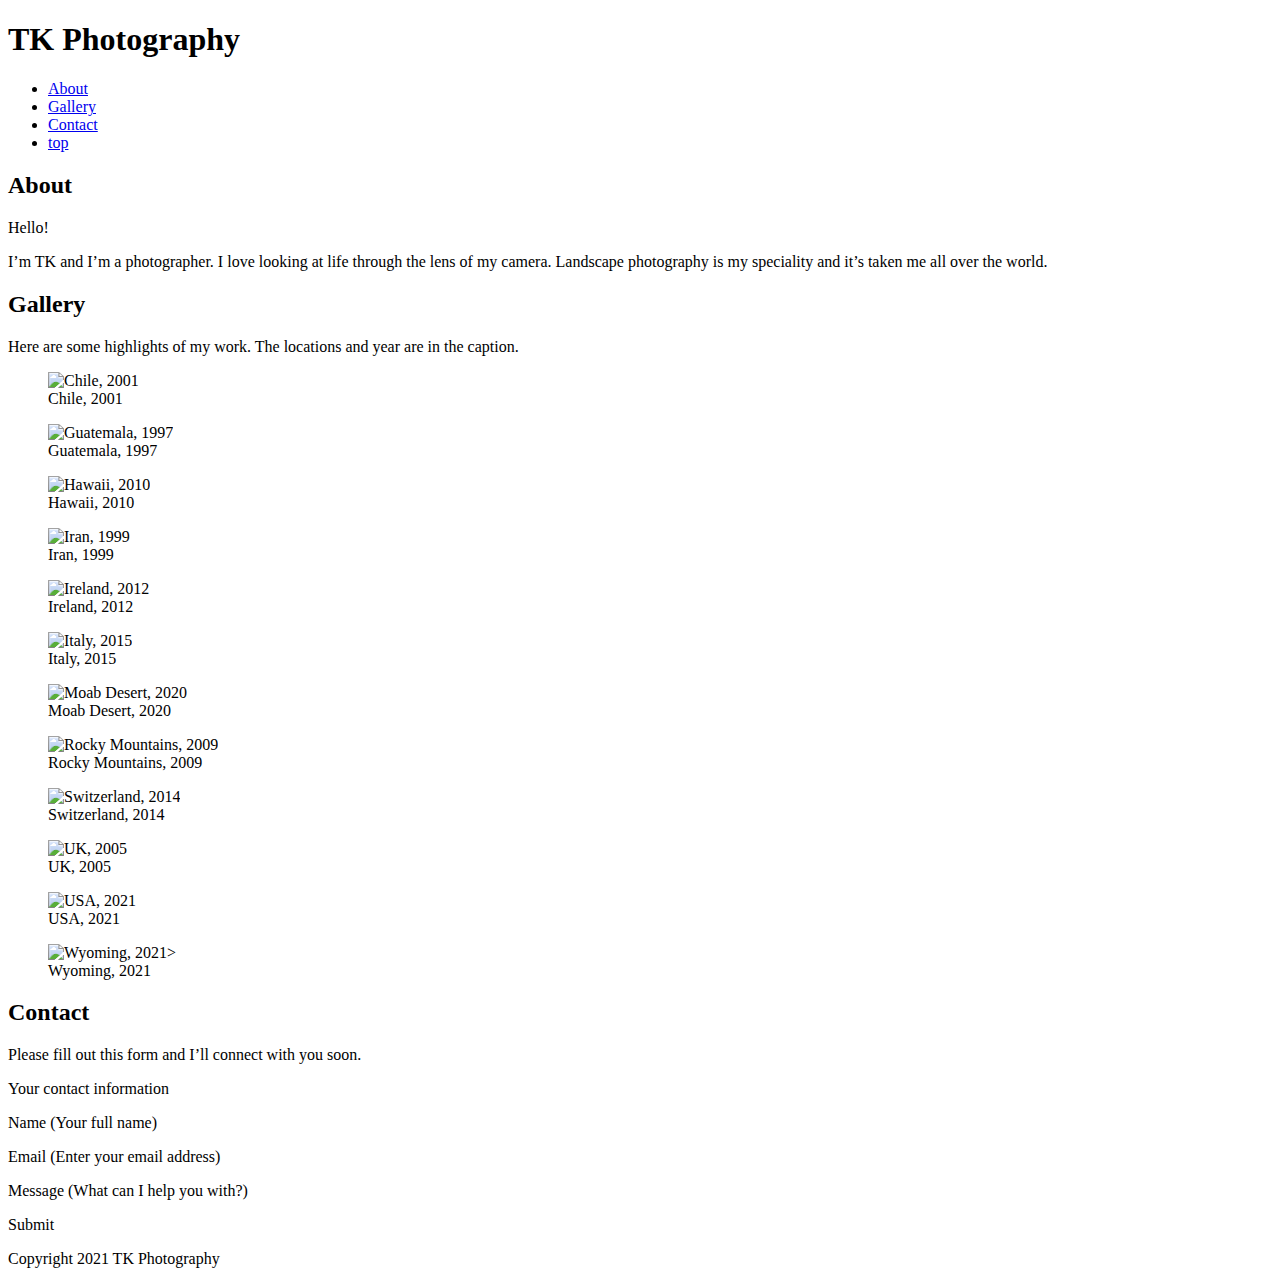
==== index.html @ 3c22c1f8 "moved" ====
<!DOCTYPE html>
<html lang="en">
<head>
    <meta charset="UTF-8">
    <meta http-equiv="X-UA-Compatible" content="IE=edge">
    <meta name="viewport" content="width=device-width, initial-scale=1.0">
    <title>Photogallery</title>
</head>
<body>
    <header>
       
    <h1>TK Photography</h1>
    <nav>
  <ul>
  <li> <a href ="#about">About</a></li> 
  <li> <a href ="#gallery">Gallery</a></li>
  <li> <a href ="#contact">Contact</a></li>
  <li> <a href ="#top"> top</a></li>
</ul>
</nav>
</header>
<main>
<Section id="about">
    <h2 >About</h2>
    <p>Hello! </p>
<p> I’m TK and I’m a photographer. I love looking at life through the lens of my camera. Landscape photography is my speciality and it’s taken me all over the world. </p>
</Section>
<section id= "gallery">
    <h2 >Gallery</h2>
   <p>Here are some highlights of my work. The locations and year are in the caption. </p>
<figure>
   <img src= Chile.png alt="Chile, 2001">
   <figcaption>Chile, 2001</figcaption>
</figure>
<figure>
   <img src=  Guatemala.png  alt= "Guatemala, 1997">
   <figcaption>Guatemala, 1997</figcaption>
</figure>
<figure>
    <img src= Hawaii.png alt = "Hawaii, 2010">
    <figcaption>Hawaii, 2010</figcaption>
</figure>
<figure>
    <img src= Iran.png alt ="Iran, 1999">
    <figcaption>Iran, 1999</figcaption>
</figure>
<figure> 
    <img src=  Ireland.png alt="Ireland, 2012">
    <figcaption>Ireland, 2012</figcaption>
</figure>
<figure>
    <img src=  Italy.png
    alt ="Italy, 2015">
    <figcaption>Italy, 2015</figcaption>
</figure>
<figure>
    <img src= Moab-Desert.png
    alt =" Moab Desert, 2020">
    <figcaption>Moab Desert, 2020</figcaption>
</figure>
<figure>
    <img src= Rocky-Mountains.png
    alt ="Rocky Mountains, 2009">
    <figcaption>Rocky Mountains, 2009</figcaption>
</figure>
    <figure>
    <img src=  Switzerland.png alt="Switzerland, 2014">
  <figcaption> Switzerland, 2014 </figcaption>
</figure>
<figure>
    <img src=  UK.png alt ="UK, 2005">
    <figcaption>  UK, 2005 </figcaption> 
</figure>
<figure>
    <img src= USA.png alt ="USA, 2021">
    <figcaption> USA, 2021 </figcaption> 
</figure>
<figure>
    <img src= Wyoming.png alt =" Wyoming, 2021">>
    <figcaption> Wyoming, 2021 </figcaption> 
</figure>
</section>
<section id= "contact">
<h2 >Contact</h2>
   <p> Please fill out this form and I’ll connect with you soon.</p>
    
    <p>Your contact information</p>
<p>  Name (Your full name)</p>
<p>  Email (Enter your email address)</p>
<p>  Message (What can I help you with?)</p>
<p>Submit</p>
</section>
    
</main>
</body>
<footer>Copyright 2021 TK Photography</footer>
</html>
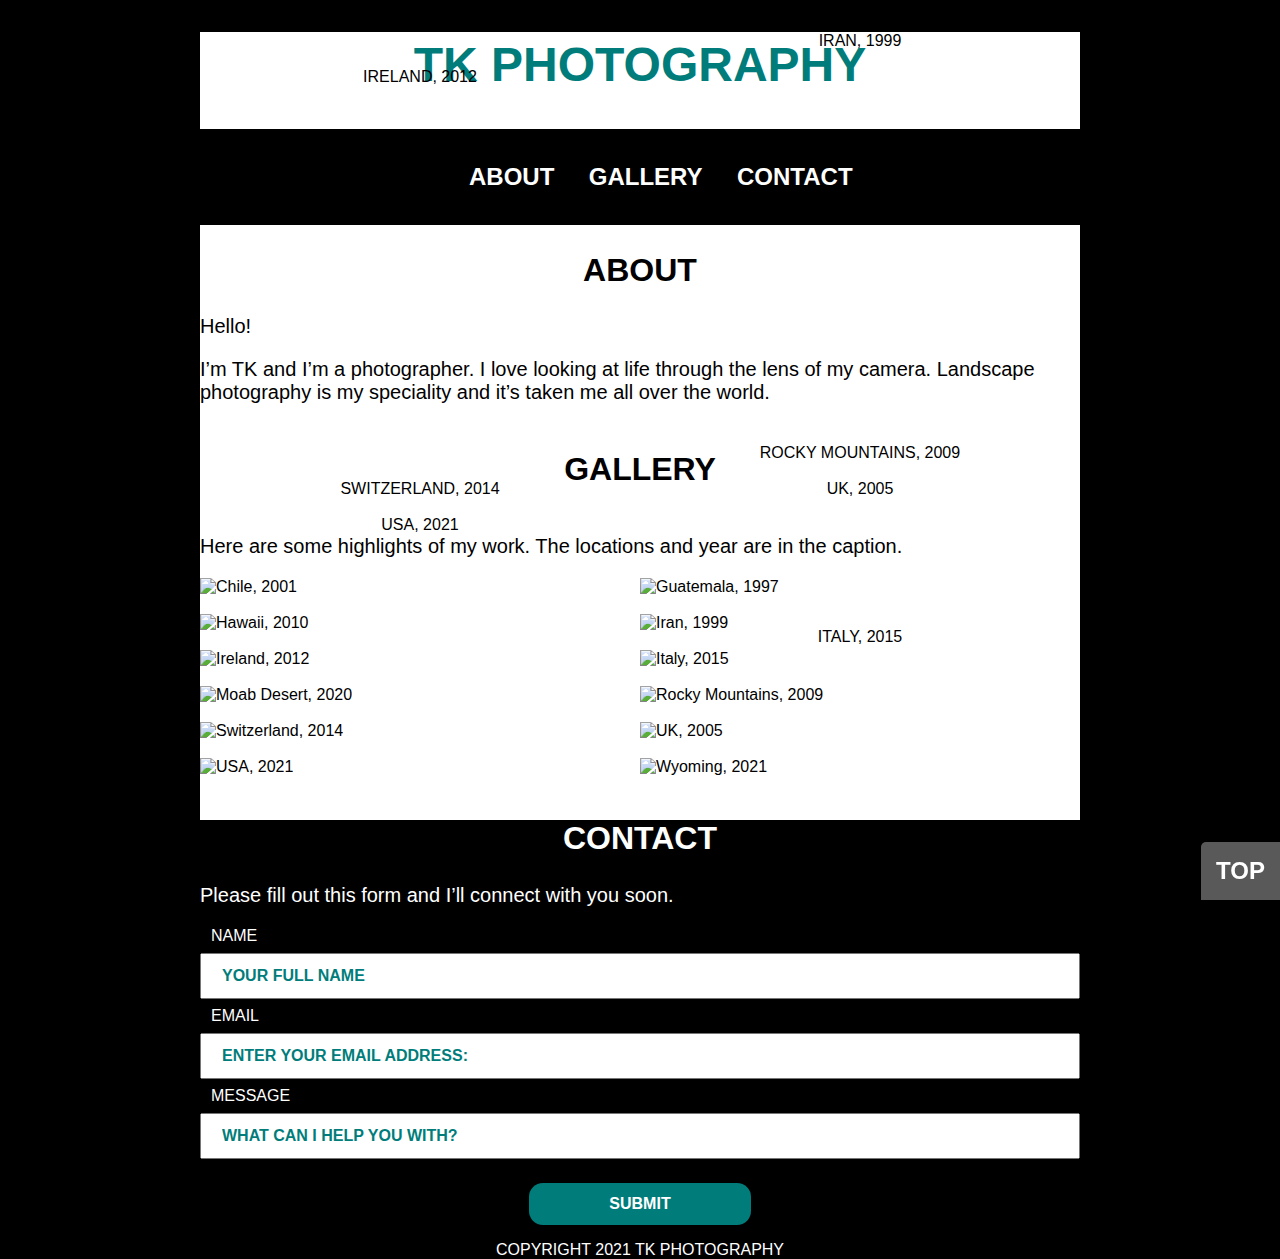
==== commit c93be382: "pusshed out" ====
--- a/index.html
+++ b/index.html
@@ -4,6 +4,7 @@
     <meta charset="UTF-8">
     <meta http-equiv="X-UA-Compatible" content="IE=edge">
     <meta name="viewport" content="width=device-width, initial-scale=1.0">
+    <link rel="stylesheet" href="style.css">
     <title>Photogallery</title>
 </head>
 <body>
@@ -25,73 +26,84 @@
     <p>Hello! </p>
 <p> I’m TK and I’m a photographer. I love looking at life through the lens of my camera. Landscape photography is my speciality and it’s taken me all over the world. </p>
 </Section>
-<section id= "gallery">
+<section class= "gallery">
     <h2 >Gallery</h2>
    <p>Here are some highlights of my work. The locations and year are in the caption. </p>
+   
 <figure>
    <img src= Chile.png alt="Chile, 2001">
-   <figcaption>Chile, 2001</figcaption>
+   <figcaption class= "bottom-white">Chile, 2001</figcaption>
 </figure>
 <figure>
    <img src=  Guatemala.png  alt= "Guatemala, 1997">
-   <figcaption>Guatemala, 1997</figcaption>
+   <figcaption class="white">Guatemala, 1997</figcaption>
 </figure>
 <figure>
     <img src= Hawaii.png alt = "Hawaii, 2010">
-    <figcaption>Hawaii, 2010</figcaption>
+    <figcaption class= "bottom-white">Hawaii, 2010</figcaption>
 </figure>
 <figure>
     <img src= Iran.png alt ="Iran, 1999">
-    <figcaption>Iran, 1999</figcaption>
+    <figcaption class= "top-2">Iran, 1999</figcaption>
 </figure>
 <figure> 
     <img src=  Ireland.png alt="Ireland, 2012">
-    <figcaption>Ireland, 2012</figcaption>
+    <figcaption class="top-2">Ireland, 2012</figcaption>
 </figure>
 <figure>
     <img src=  Italy.png
     alt ="Italy, 2015">
-    <figcaption>Italy, 2015</figcaption>
+    <figcaption class="bottom">Italy, 2015</figcaption>
 </figure>
 <figure>
     <img src= Moab-Desert.png
     alt =" Moab Desert, 2020">
-    <figcaption>Moab Desert, 2020</figcaption>
+    <figcaption class= "bottom-white">Moab Desert, 2020</figcaption>
 </figure>
 <figure>
     <img src= Rocky-Mountains.png
     alt ="Rocky Mountains, 2009">
-    <figcaption>Rocky Mountains, 2009</figcaption>
+    <figcaption class="top">Rocky Mountains, 2009</figcaption>
 </figure>
     <figure>
     <img src=  Switzerland.png alt="Switzerland, 2014">
-  <figcaption> Switzerland, 2014 </figcaption>
+  <figcaption class ="top"> Switzerland, 2014 </figcaption>
 </figure>
 <figure>
     <img src=  UK.png alt ="UK, 2005">
-    <figcaption>  UK, 2005 </figcaption> 
+    <figcaption class="top">  UK, 2005 </figcaption> 
 </figure>
 <figure>
     <img src= USA.png alt ="USA, 2021">
-    <figcaption> USA, 2021 </figcaption> 
+    <figcaption class="top"> USA, 2021 </figcaption> 
 </figure>
 <figure>
-    <img src= Wyoming.png alt =" Wyoming, 2021">>
-    <figcaption> Wyoming, 2021 </figcaption> 
+    <img src= Wyoming.png alt =" Wyoming, 2021">
+    <figcaption class= "white"> Wyoming, 2021 </figcaption> 
 </figure>
+
 </section>
 <section id= "contact">
 <h2 >Contact</h2>
    <p> Please fill out this form and I’ll connect with you soon.</p>
-    
-    <p>Your contact information</p>
-<p>  Name (Your full name)</p>
-<p>  Email (Enter your email address)</p>
-<p>  Message (What can I help you with?)</p>
-<p>Submit</p>
+
+    <form action="" method="get" class="form-contact">
+<label for="name"> Name </label>
+<input type="text" name="name" id="name" placeholder="Your full name" required/>
+
+<label for="email">Email </label>
+        <input type="email" name="email" id="email" placeholder="Enter your email address:" required /> 
+<label for="Message">Message </label>    
+    <input type="Message" name="Message" id="Message" placeholder="What can I help you with?" required /> 
+<div>
+    <input type="submit" value="Submit">
+</div>
+</form>
 </section>
-    
+
 </main>
 </body>
-<footer>Copyright 2021 TK Photography</footer>
+<footer>
+    <small>Copyright 2021 TK Photography</small>
+    </footer>
 </html>--- a/style.css
+++ b/style.css
@@ -0,0 +1,190 @@
+p {
+    font-size: 1.25em;
+}
+figcaption, label, input, small {
+    font-size: 1em;
+}
+nav a {
+    font-size: 1.5em;
+}
+h2 {
+    text-align: center;
+    font-size: 2em;
+}
+
+body{
+    margin: 0 auto;
+    font-family: Arial, Helvetica, sans-serif;
+    background-color: #ffffff;
+    width: 485px;   
+}
+html{
+    
+    background-color: #000000;
+}
+header,h2{
+    text-transform:uppercase; 
+    text-align:center;
+}
+h1{
+    color: #007d7b;
+    background-color: #ffffff;
+    text-align:center;
+    padding: 5px;
+    font-size: 3em;
+}
+/*navigation*/
+  nav li {
+    display:inline-flex;
+
+  }
+  nav {
+    padding:3px;
+    background-color:#000000;
+  }
+  nav a { 
+    padding:15px;
+    text-decoration:none;
+    color: #ffffff;
+    font-weight:bold;
+    text-transform:uppercase;
+    text-align:center;
+}
+[href="#top"] {
+    position:fixed;
+    bottom:0px;
+    right:0px;
+    border-radius:5px 0 0px 0px;
+    background-color:rgba(255,255,255,.35);
+}
+/*images*/
+figcaption{
+    position:relative;
+    top: -270px ;
+    text-align:center;
+    text-transform: uppercase;
+    
+}
+.bottom-white{
+    color:#ffffff;
+    position: relative;
+    top: -40px;
+}
+.white{
+    color: #ffffff;
+}
+.top{
+    position:relative; 
+    top:-260px;
+}
+.top-2{
+    position: relative;
+    top: -600px ;
+}
+.bottom{
+    position: relative;
+    top:-40px;
+}
+/* contact part*/
+#contact{
+    background-color:#000000;
+    
+}
+#contact>h2,#contact>p{
+    color:#ffffff;
+}
+label{
+    color: #ffffff;
+
+}
+label{
+text-transform: uppercase;
+padding: 5px;
+margin: 6px;
+
+}
+input::placeholder{
+    color: #007d7b;
+    text-transform:uppercase;
+    font-weight:bold;
+}
+input[type=text] {
+    width: 100%;
+    padding: 12px 20px;
+    margin: 8px 0;
+    box-sizing: border-box;
+}
+input[type=email] {
+    width: 100%;
+    padding: 12px 20px;
+    margin: 8px 0;
+    box-sizing: border-box;
+}
+input[type=message]{
+    width: 100%;
+    padding: 12px 20px;
+    margin: 8px 0;
+    box-sizing: border-box;
+}
+ input[type=submit]{
+    background-color: #007d7b;
+    font-weight:bold;
+    text-transform:uppercase;
+    border: none;
+    color: white;
+    margin: 16px 2px;
+    cursor: pointer;
+   border-radius: 14px;
+   padding: 12px 80px; 
+
+}
+div{
+    text-align: center;
+}
+figure{
+    margin: auto 0;
+}
+   .gallery h2,.gallery p{
+        grid-column: 1/-1;
+        
+    }
+  
+/*Footer*/
+footer{
+    text-align: center;
+    color: #ffffff;
+    background-color:#000000 ;
+    text-transform: uppercase;
+}
+@media (min-width: 880px) {
+    .gallery{
+    display: grid;
+    grid-template-columns: 1fr 1fr; 
+   
+    }
+    body{
+    margin: 0 auto;
+    width: 880px;
+}
+    nav{
+    
+        width: 880px;
+    }
+
+
+
+}
+@media (min-width: 1300px) {
+    .gallery{
+        display: grid;
+        grid-template-columns: 1fr 1fr 1fr; 
+      
+        }
+        body{
+            margin: 0 auto;
+            width:1300px;
+        }
+       nav {
+            width: 1300px;
+        }
+}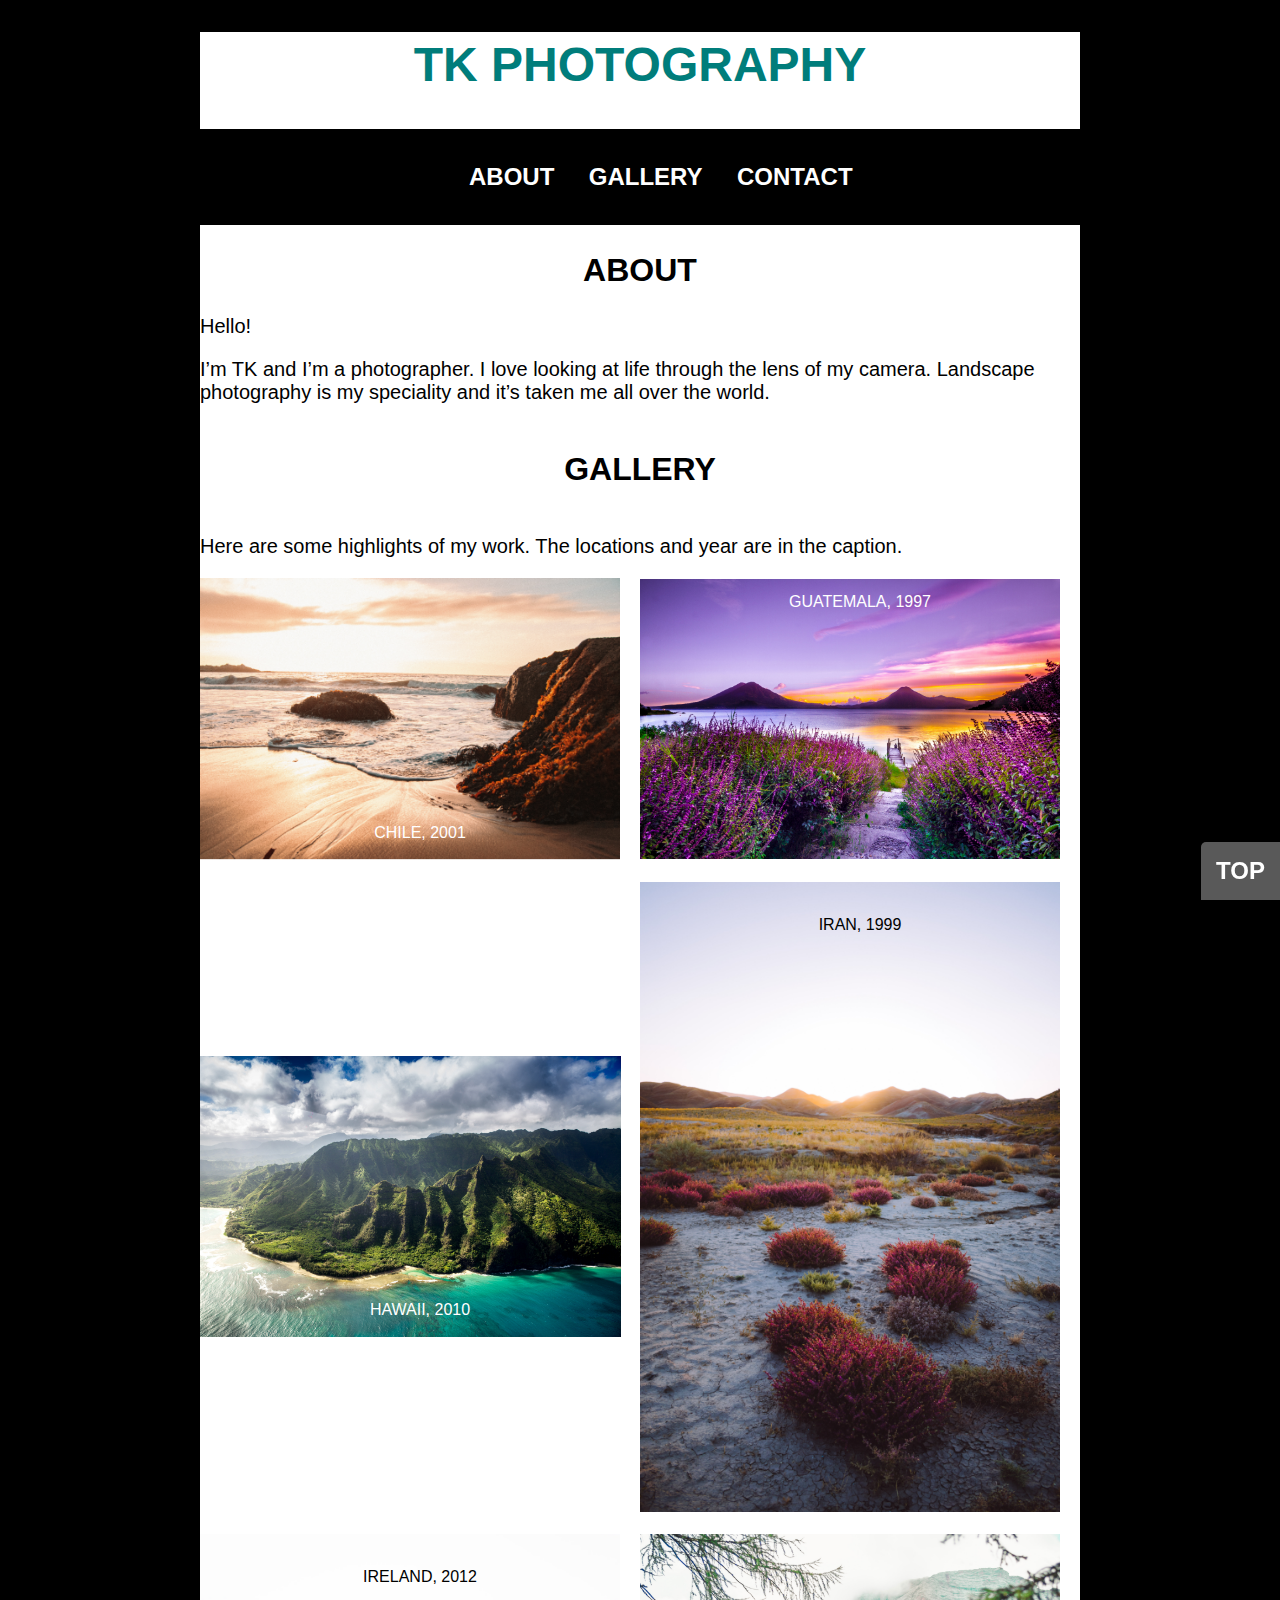
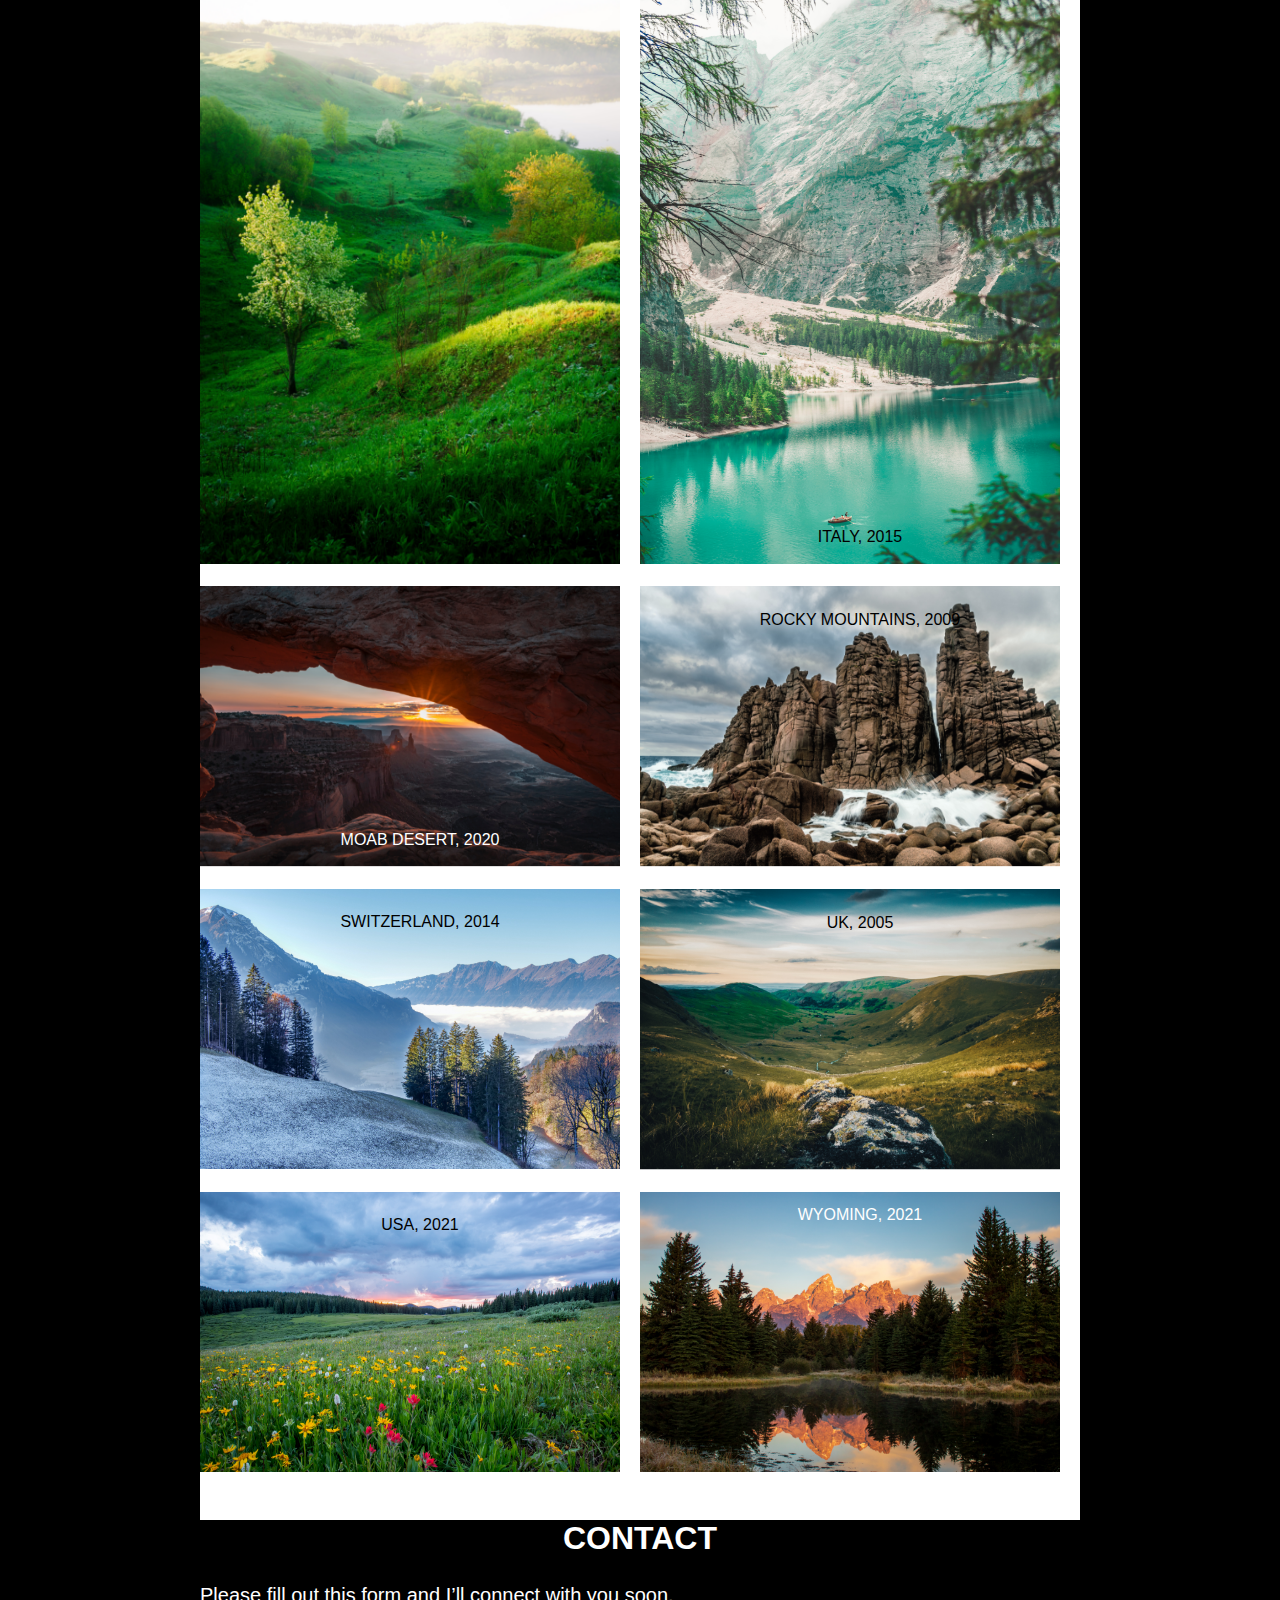
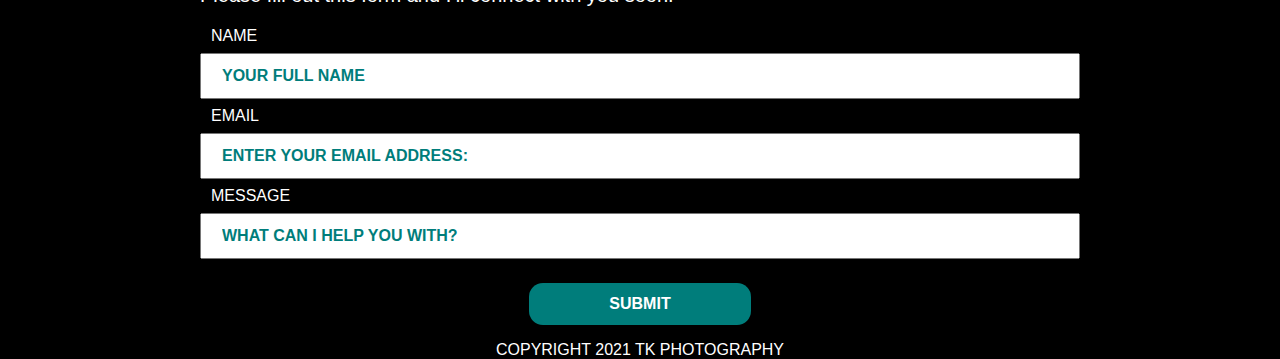
==== commit 46b1cad5: "fixed" ====
--- a/index.html
+++ b/index.html
@@ -31,54 +31,54 @@
    <p>Here are some highlights of my work. The locations and year are in the caption. </p>
    
 <figure>
-   <img src= Chile.png alt="Chile, 2001">
+   <img src= images/Chile.png alt="Chile, 2001">
    <figcaption class= "bottom-white">Chile, 2001</figcaption>
 </figure>
 <figure>
-   <img src=  Guatemala.png  alt= "Guatemala, 1997">
+   <img src=  images/Guatemala.png  alt= "Guatemala, 1997">
    <figcaption class="white">Guatemala, 1997</figcaption>
 </figure>
 <figure>
-    <img src= Hawaii.png alt = "Hawaii, 2010">
+    <img src= images/Hawaii.png alt = "Hawaii, 2010">
     <figcaption class= "bottom-white">Hawaii, 2010</figcaption>
 </figure>
 <figure>
-    <img src= Iran.png alt ="Iran, 1999">
+    <img src= images/Iran.png alt ="Iran, 1999">
     <figcaption class= "top-2">Iran, 1999</figcaption>
 </figure>
 <figure> 
-    <img src=  Ireland.png alt="Ireland, 2012">
+    <img src=  images/Ireland.png alt="Ireland, 2012">
     <figcaption class="top-2">Ireland, 2012</figcaption>
 </figure>
 <figure>
-    <img src=  Italy.png
+    <img src=  images/Italy.png
     alt ="Italy, 2015">
     <figcaption class="bottom">Italy, 2015</figcaption>
 </figure>
 <figure>
-    <img src= Moab-Desert.png
+    <img src= images/Moab-Desert.png
     alt =" Moab Desert, 2020">
     <figcaption class= "bottom-white">Moab Desert, 2020</figcaption>
 </figure>
 <figure>
-    <img src= Rocky-Mountains.png
+    <img src= images/Rocky-Mountains.png
     alt ="Rocky Mountains, 2009">
     <figcaption class="top">Rocky Mountains, 2009</figcaption>
 </figure>
     <figure>
-    <img src=  Switzerland.png alt="Switzerland, 2014">
+    <img src=  images/Switzerland.png alt="Switzerland, 2014">
   <figcaption class ="top"> Switzerland, 2014 </figcaption>
 </figure>
 <figure>
-    <img src=  UK.png alt ="UK, 2005">
+    <img src=  images/UK.png alt ="UK, 2005">
     <figcaption class="top">  UK, 2005 </figcaption> 
 </figure>
 <figure>
-    <img src= USA.png alt ="USA, 2021">
+    <img src= images/USA.png alt ="USA, 2021">
     <figcaption class="top"> USA, 2021 </figcaption> 
 </figure>
 <figure>
-    <img src= Wyoming.png alt =" Wyoming, 2021">
+    <img src= images/Wyoming.png alt =" Wyoming, 2021">
     <figcaption class= "white"> Wyoming, 2021 </figcaption> 
 </figure>
 
--- a/style.css
+++ b/style.css
@@ -32,6 +32,10 @@
     text-align:center;
     padding: 5px;
     font-size: 3em;
+}
+img{
+    margin: 0 auto;
+    text-align: center;
 }
 /*navigation*/
   nav li {
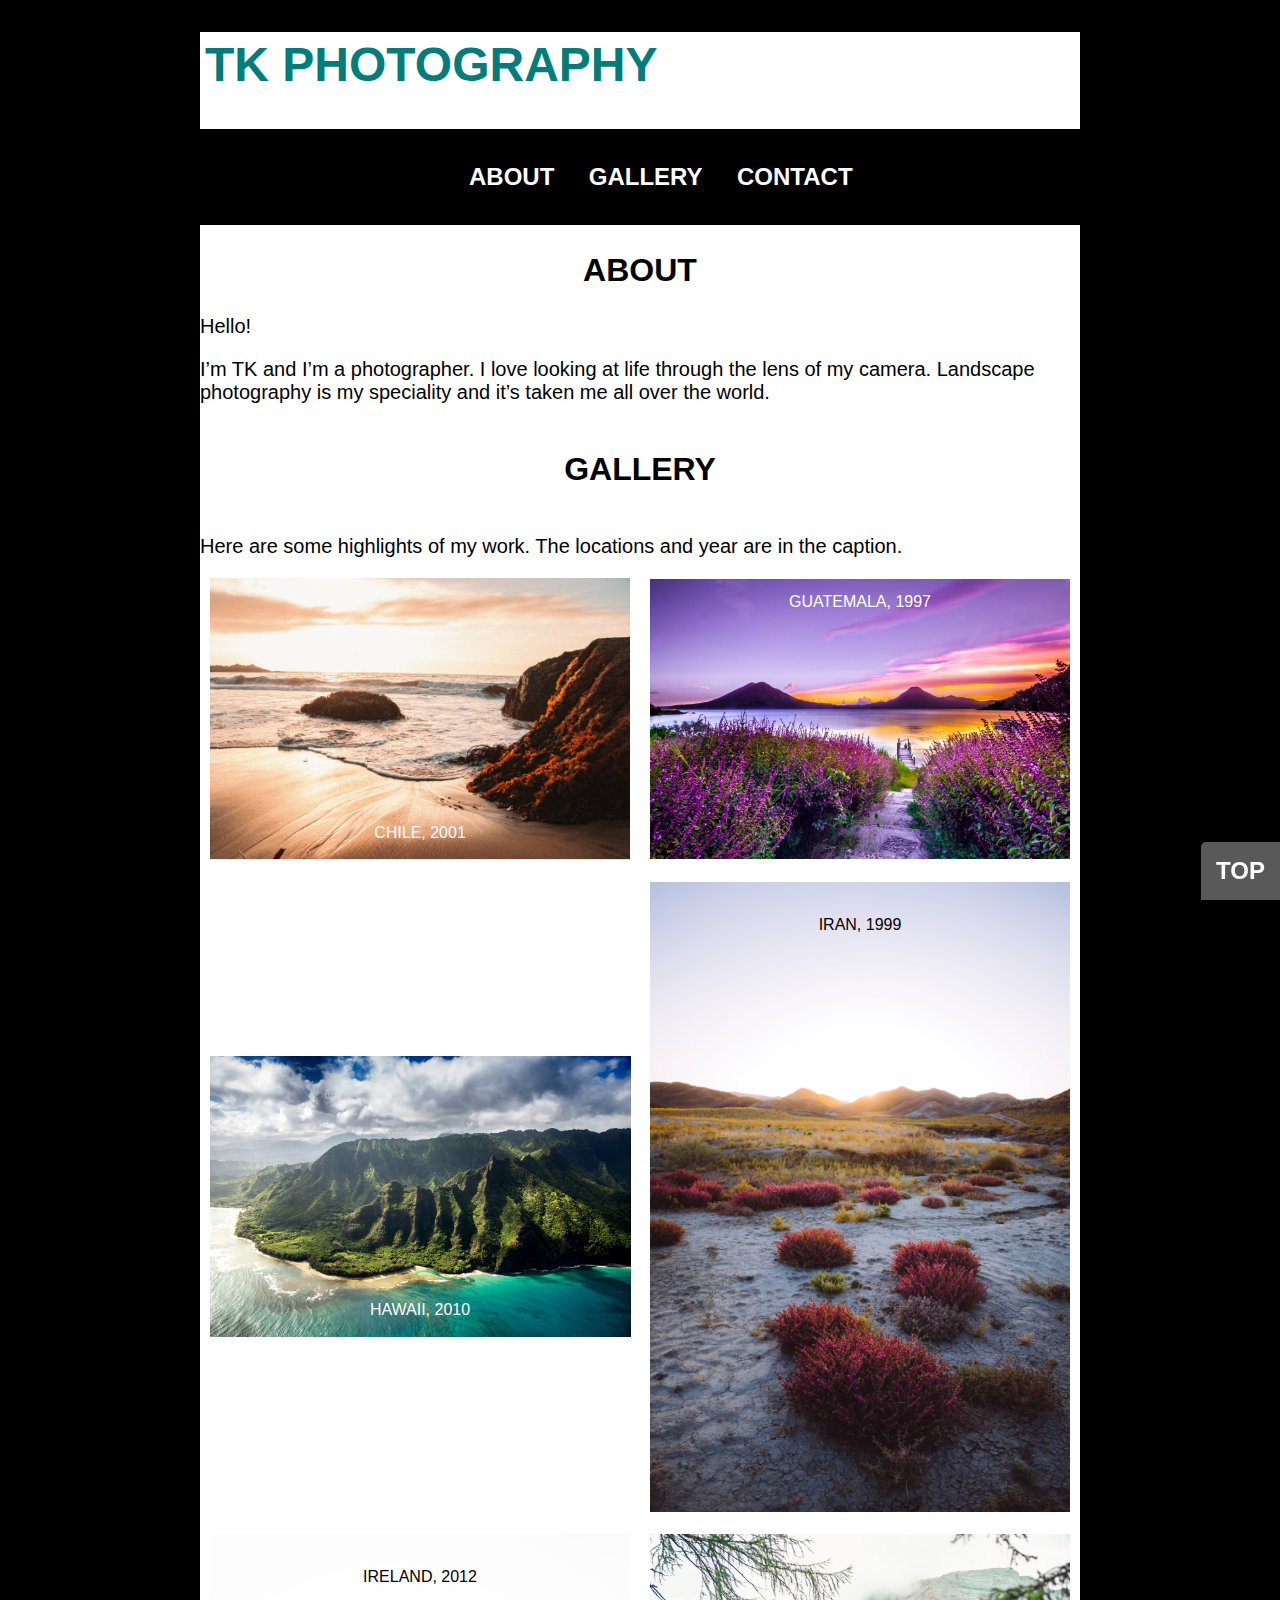
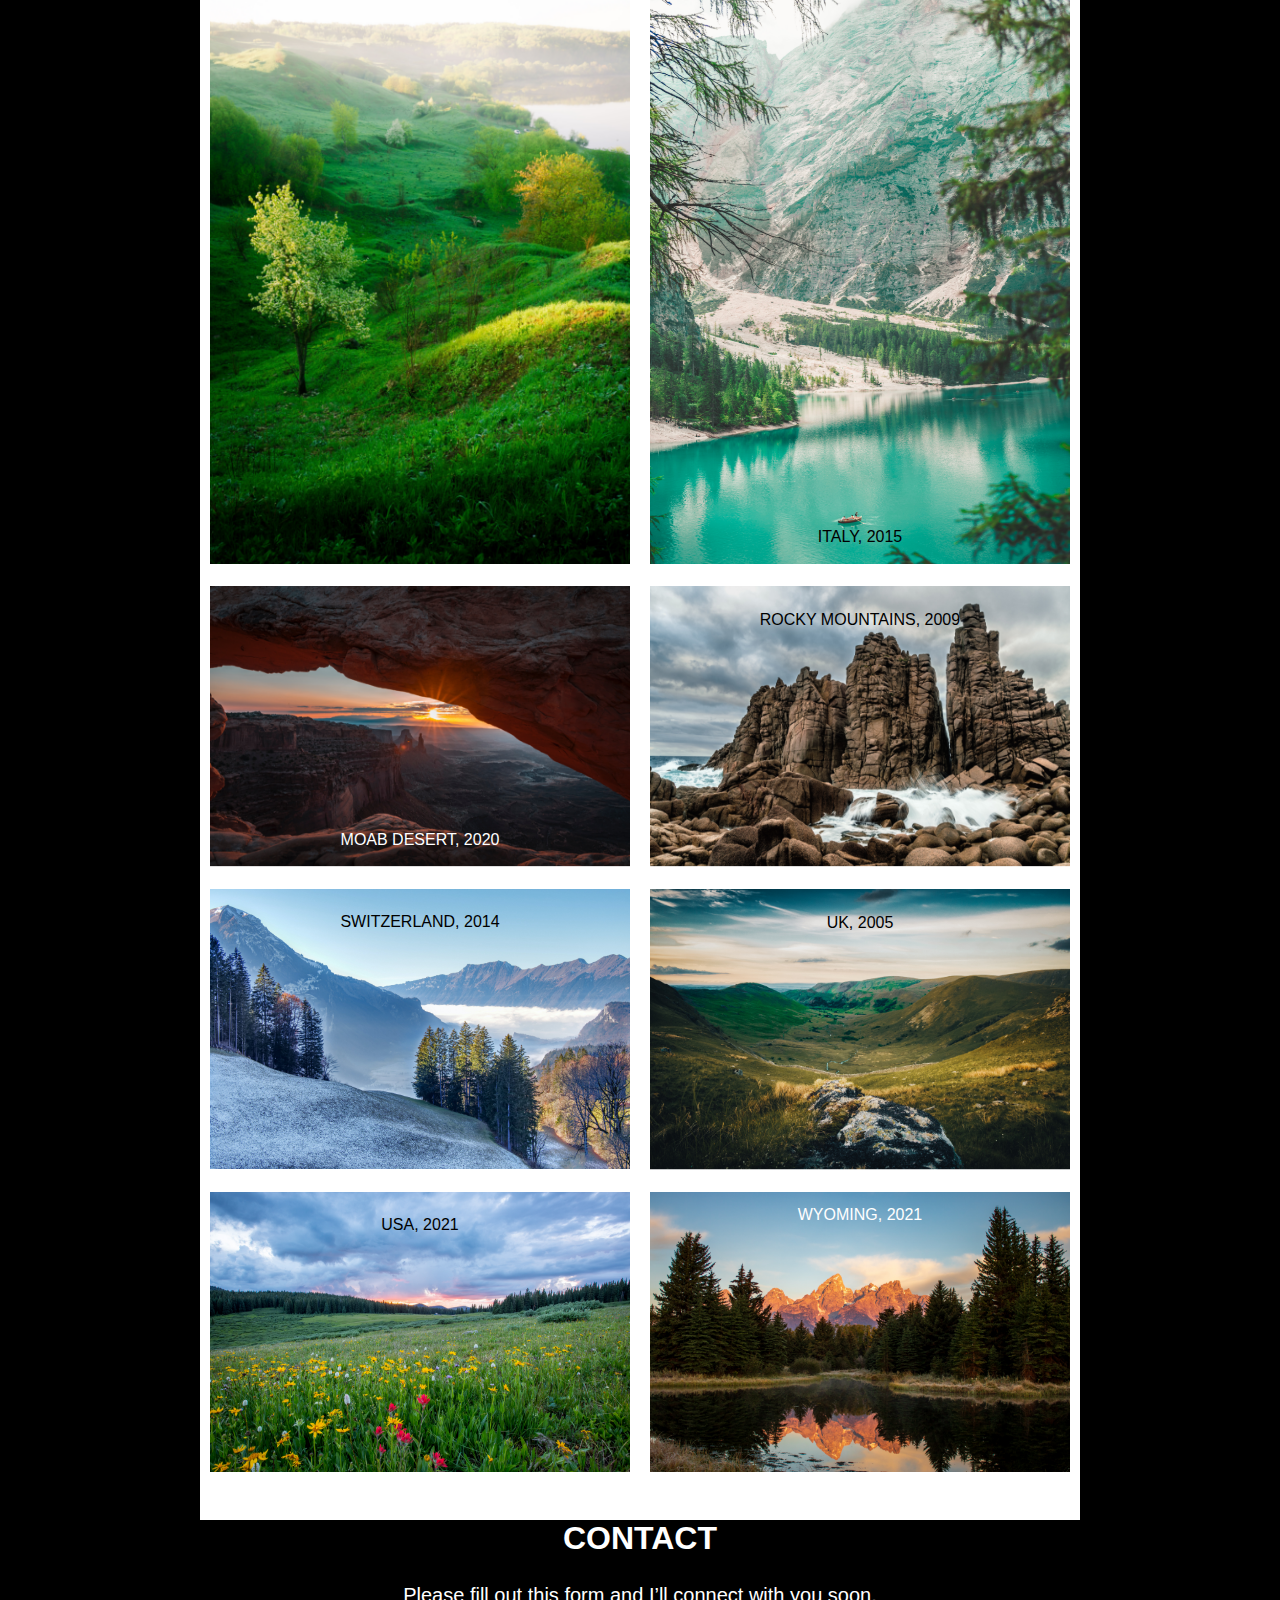
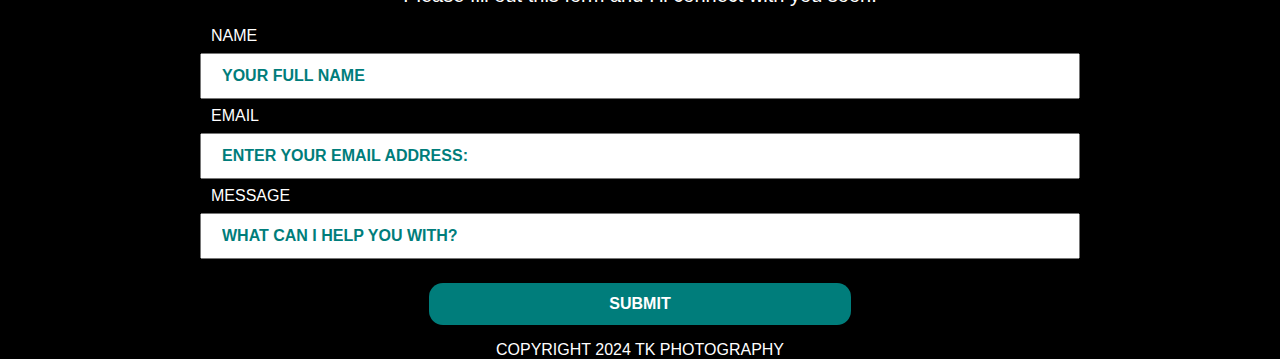
==== commit 30de5510: "update" ====
--- a/index.html
+++ b/index.html
@@ -104,6 +104,6 @@
 </main>
 </body>
 <footer>
-    <small>Copyright 2021 TK Photography</small>
+    <small>Copyright 2024 TK Photography</small>
     </footer>
 </html>--- a/style.css
+++ b/style.css
@@ -33,10 +33,11 @@
     padding: 5px;
     font-size: 3em;
 }
-img{
+figure,img{
     margin: 0 auto;
     text-align: center;
 }
+
 /*navigation*/
   nav li {
     display:inline-flex;
@@ -96,6 +97,7 @@
 }
 #contact>h2,#contact>p{
     color:#ffffff;
+    text-align: center;
 }
 label{
     color: #ffffff;
@@ -150,6 +152,7 @@
 }
    .gallery h2,.gallery p{
         grid-column: 1/-1;
+    
         
     }
   
@@ -174,9 +177,14 @@
     
         width: 880px;
     }
-
-
-
+header h1{
+    text-align: left;
+
+}
+
+    input[type=submit]{
+        padding: 12px 180px;
+    }
 }
 @media (min-width: 1300px) {
     .gallery{
@@ -190,5 +198,10 @@
         }
        nav {
             width: 1300px;
-        }
+            justify-content: right;
+        }
+        input[type=submit]{
+            padding: 12px 300px;
+        }
+
 }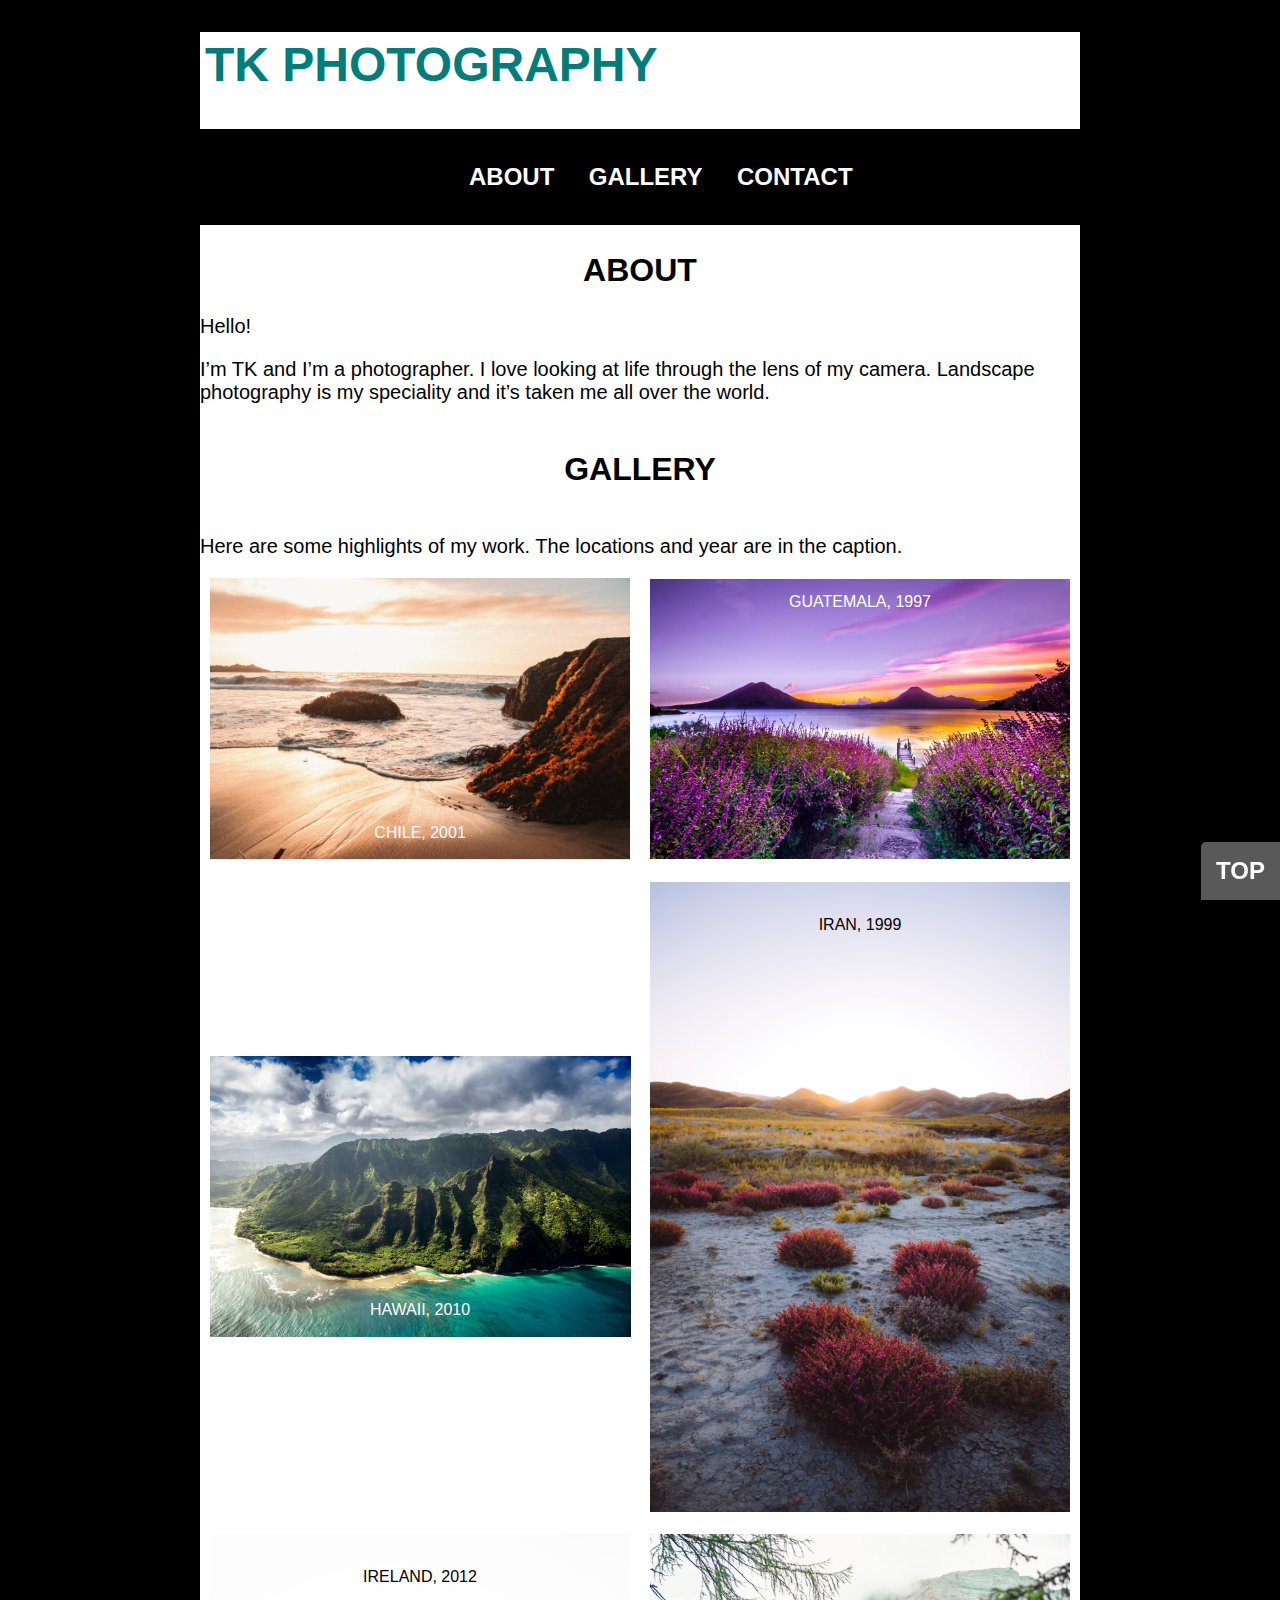
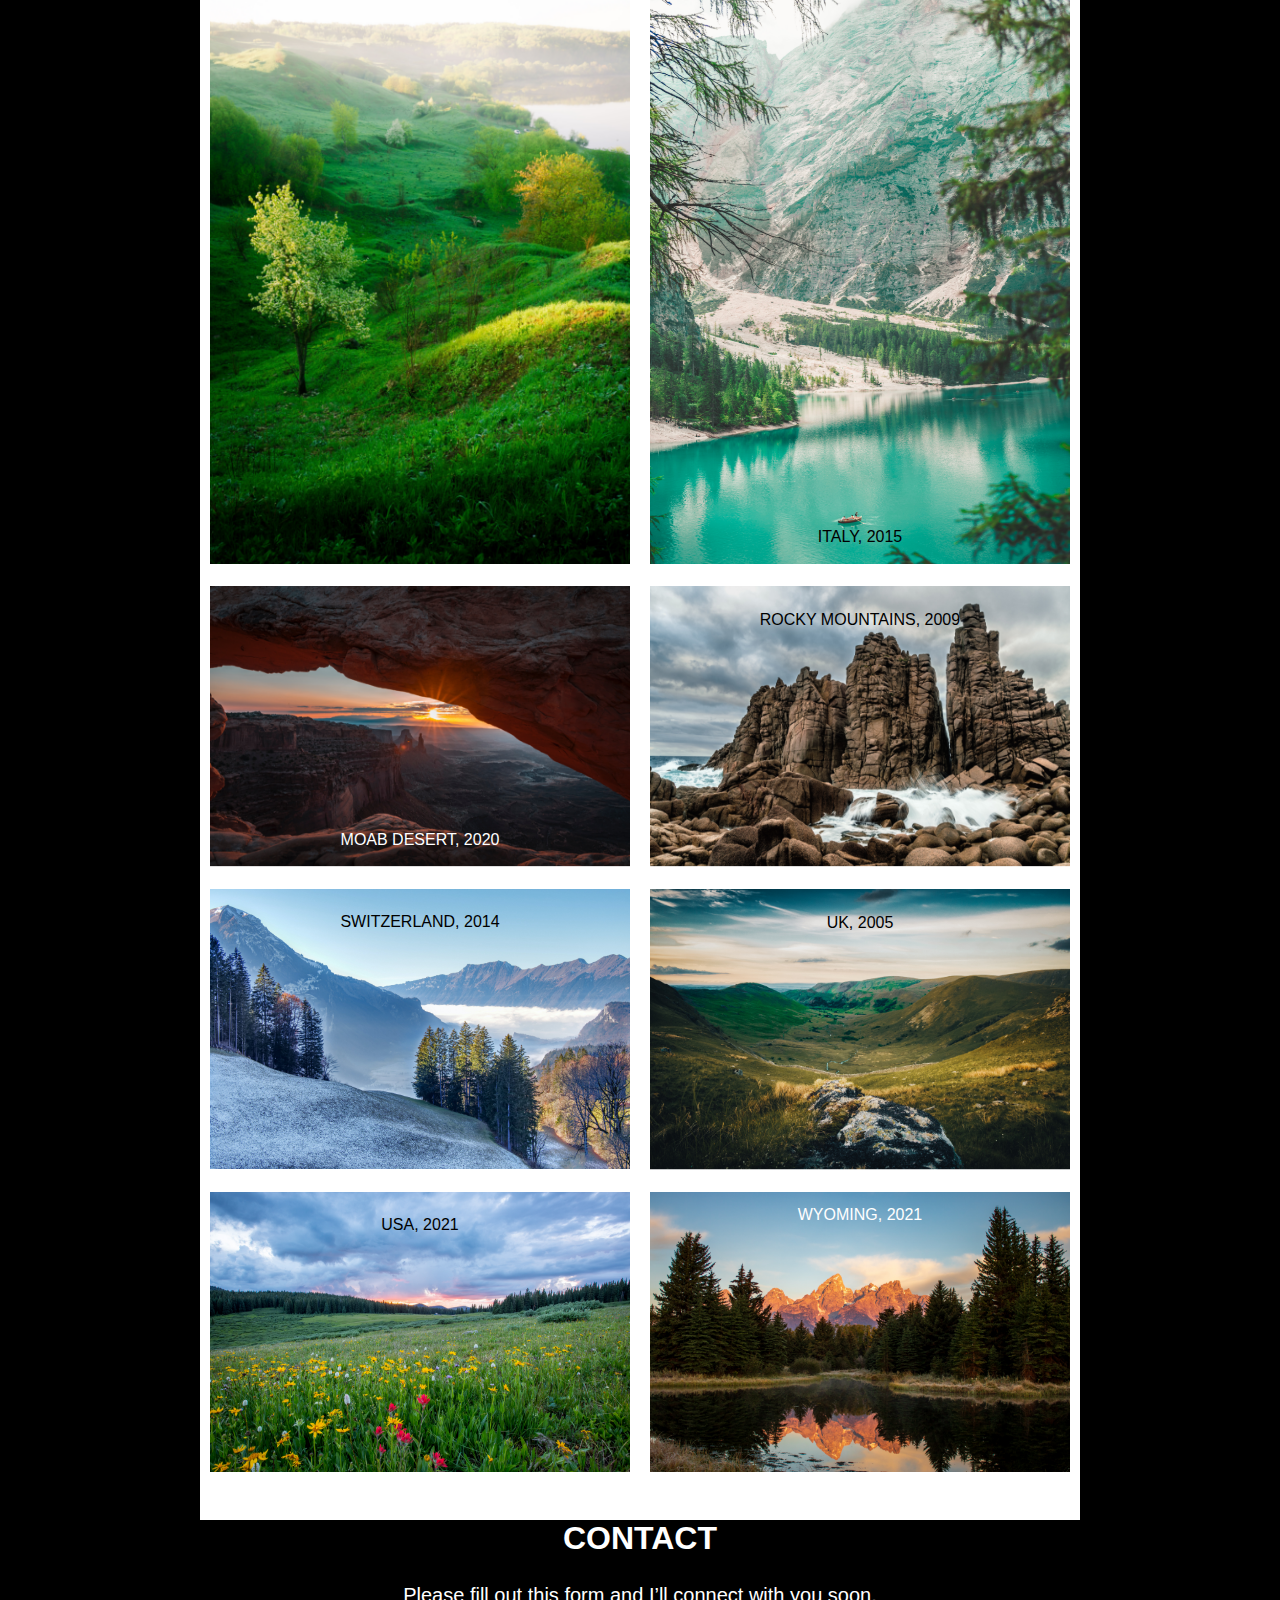
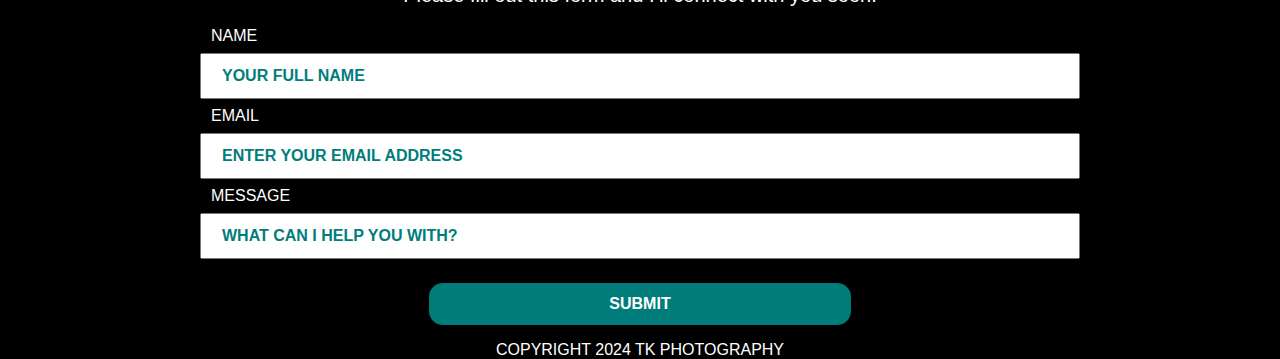
==== commit fb537968: "update" ====
--- a/index.html
+++ b/index.html
@@ -92,7 +92,7 @@
 <input type="text" name="name" id="name" placeholder="Your full name" required/>
 
 <label for="email">Email </label>
-        <input type="email" name="email" id="email" placeholder="Enter your email address:" required /> 
+        <input type="email" name="email" id="email" placeholder="Enter your email address" required /> 
 <label for="Message">Message </label>    
     <input type="Message" name="Message" id="Message" placeholder="What can I help you with?" required /> 
 <div>
--- a/style.css
+++ b/style.css
@@ -198,7 +198,8 @@
         }
        nav {
             width: 1300px;
-            justify-content: right;
+            text-align: right;
+            
         }
         input[type=submit]{
             padding: 12px 300px;
